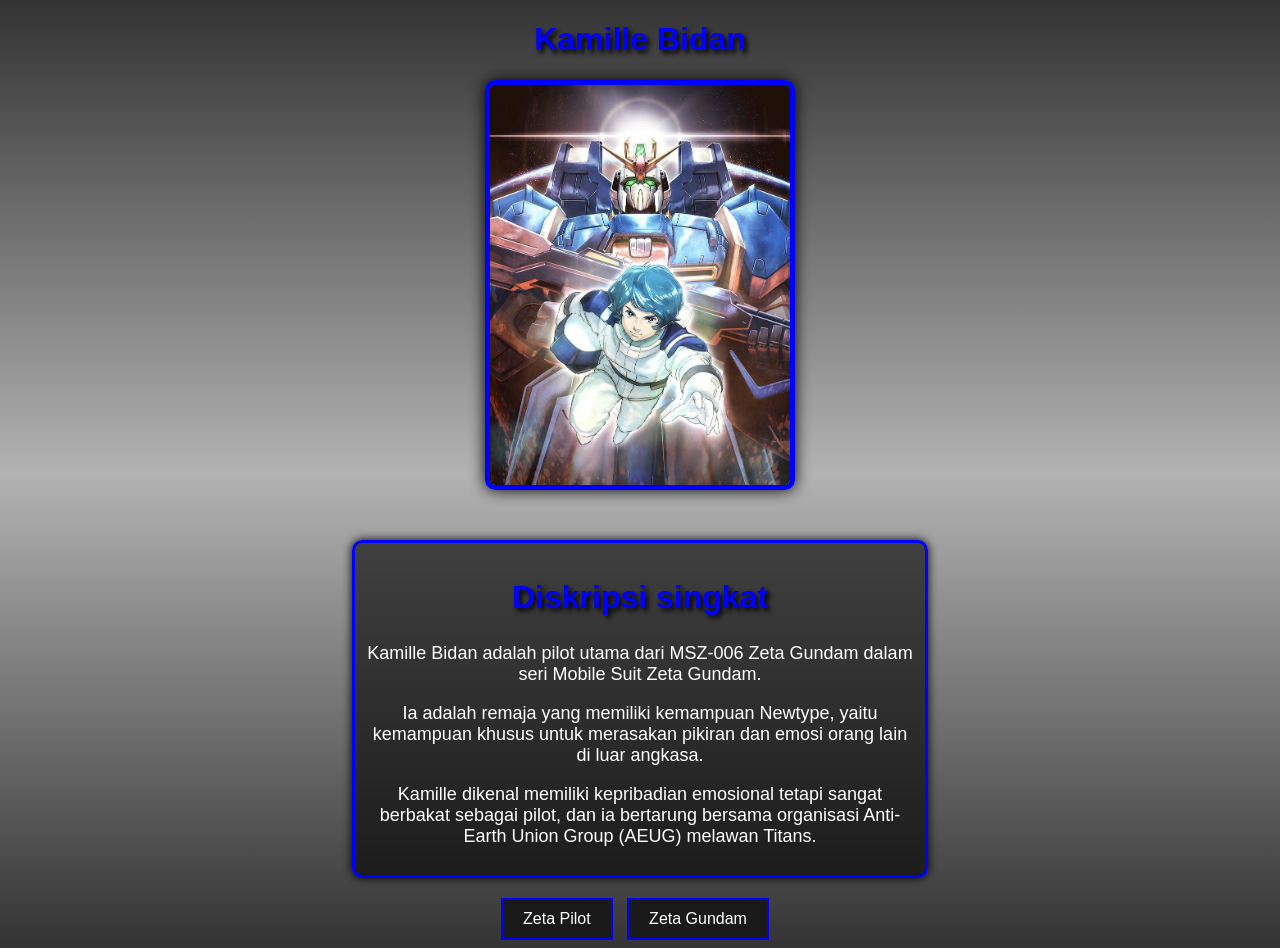
==== pilot.html @ 4eaa4636 "Tugas 2" ====
<!DOCTYPE html>
<html lang="en">
<head>
    <meta charset="UTF-8">
    <meta name="viewport" content="width=device-width, initial-scale=1.0">
    <title>Praktikum 2</title>
    <link rel="stylesheet" href="style.css">
</head>
<style>
        body{
            background-image: linear-gradient(
            rgba(0, 0, 0, 0.8), 
            rgba(0, 0, 0, 0.3),
            rgba(0, 0, 0, 0.8)
            ),  url("kamilebg.jpg");
            background-size: cover;
            background-position: center;
            background-repeat: no-repeat;
            color: white;
            font-family: Arial;
            min-height: 100vh;
        }

        .content{
            text-align: center;
            margin: 30px;
        }

        .deskripsi{
            font-size: 18px;
        }
    </style>
<body>
    <h1 style="text-align: center;
               color: blue;
               text-shadow: 3px 3px 5px black;"
               >Kamille Bidan</h1>
    
    <div class="gambar">
    <div id ="g1">   
    <img style="border: 5px solid blue; 
                border-radius: 10px;
                box-shadow: 0px 0px 15px black;
                display: block;
                margin: auto;" 
                src="kamileb.jpg" width="300" height="400">
    </div>            

    <div class="textbox">           
    <h2 style="color: blue;text-align: center; text-shadow: 3px 3px 5px black;font-size: xx-large;">Diskripsi singkat</h2>

    <div class="deskripsi">
    <p style="text-align: center;"> Kamille Bidan adalah pilot utama dari MSZ-006 Zeta Gundam dalam seri Mobile Suit Zeta Gundam.</p>
    <p style="text-align: center;"> Ia adalah remaja yang memiliki kemampuan Newtype, yaitu kemampuan khusus untuk merasakan pikiran dan emosi orang lain di luar angkasa.</p>
    <p style="text-align: center;"> Kamille dikenal memiliki kepribadian emosional tetapi sangat berbakat sebagai pilot, dan ia bertarung bersama organisasi Anti-Earth Union Group (AEUG) melawan Titans.</p>
    </div>
    </div>

    <div class ="menu">
         <button><a href="wave.html" class="button"style="text-decoration: none; color: white;"> Zeta Pilot</a></button>
         <button><a href="index.html" class="button"style="text-decoration: none; color: white;"> Zeta Gundam</a></button>
     </div>
</body>
</html>
---- style.css ----
.textbox{
    background-color: rgba(0,0,0,0.6);
    width: 550px;
    padding: 10px;
    border: 3px solid blue;
    border-radius: 10px;
    margin: auto;
    margin-top: 50px;
    box-shadow: 0px 0px 10px black;
    font-family: 'roboto', sans-serif;
}

.fiture{
    font-family: 'roboto', sans-serif;
    font-size: small;
}

.diskripsi{
    font-family: 'roboto', sans-serif;
    font-size: large;
    text-align: justify;

}

.menu{
    margin-top: 20px;
    text-align: center;
}

.menu button{
    background-color: #1a1a1a;
    color: white;
    border: 2px solid blue;
    padding: 10px 20px;
    margin-right: 10px;
    font-size: 16px;
    cursor: pointer;
}

.menu button:hover{
    background-color: #4da6ff;
}
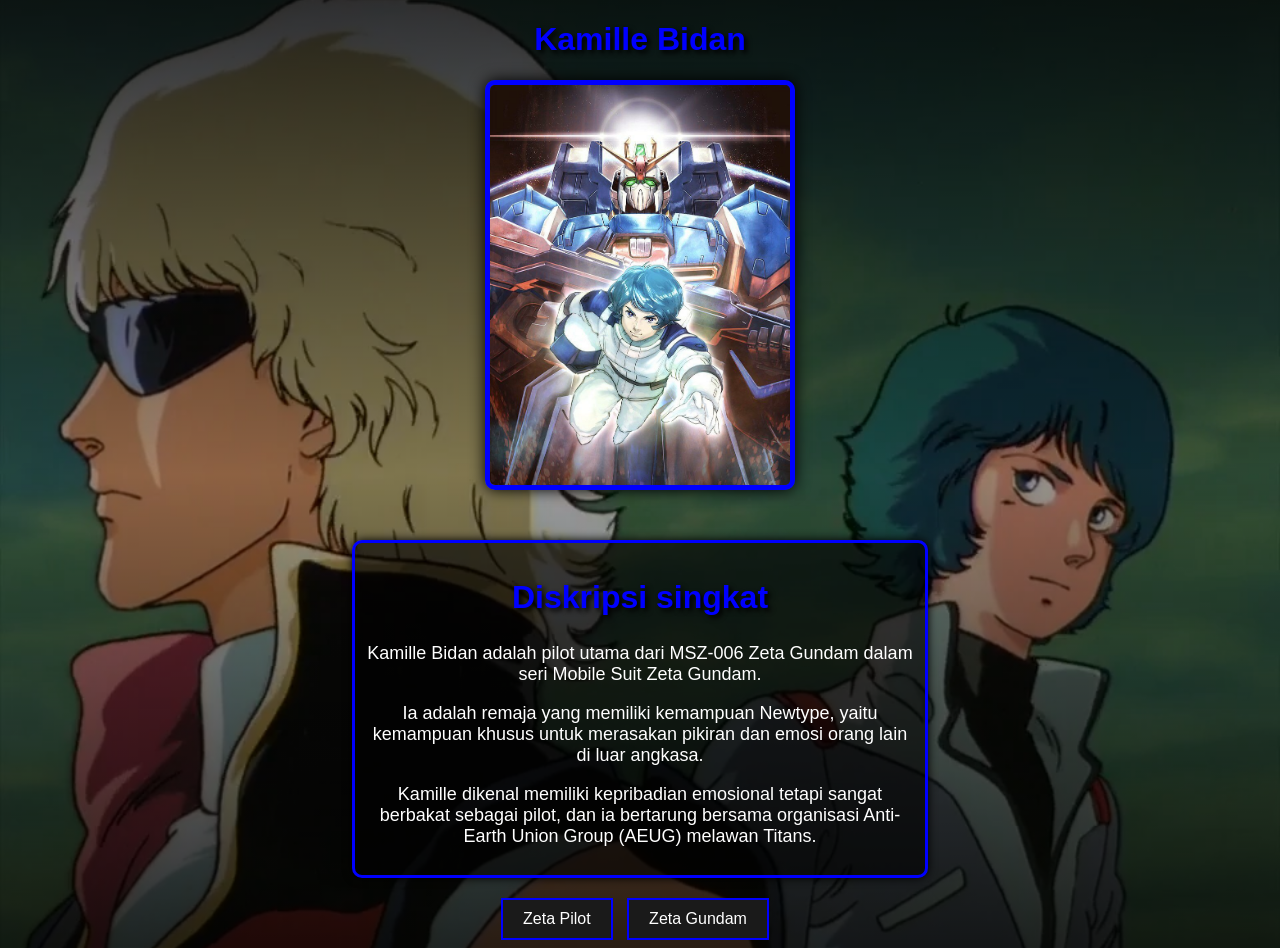
==== commit c332e195: "Tugas 2 rev" ====
--- a/pilot.html
+++ b/pilot.html
@@ -12,7 +12,7 @@
             rgba(0, 0, 0, 0.8), 
             rgba(0, 0, 0, 0.3),
             rgba(0, 0, 0, 0.8)
-            ),  url("kamilebg.jpg");
+            ),  url("bg pilot.webp");
             background-size: cover;
             background-position: center;
             background-repeat: no-repeat;
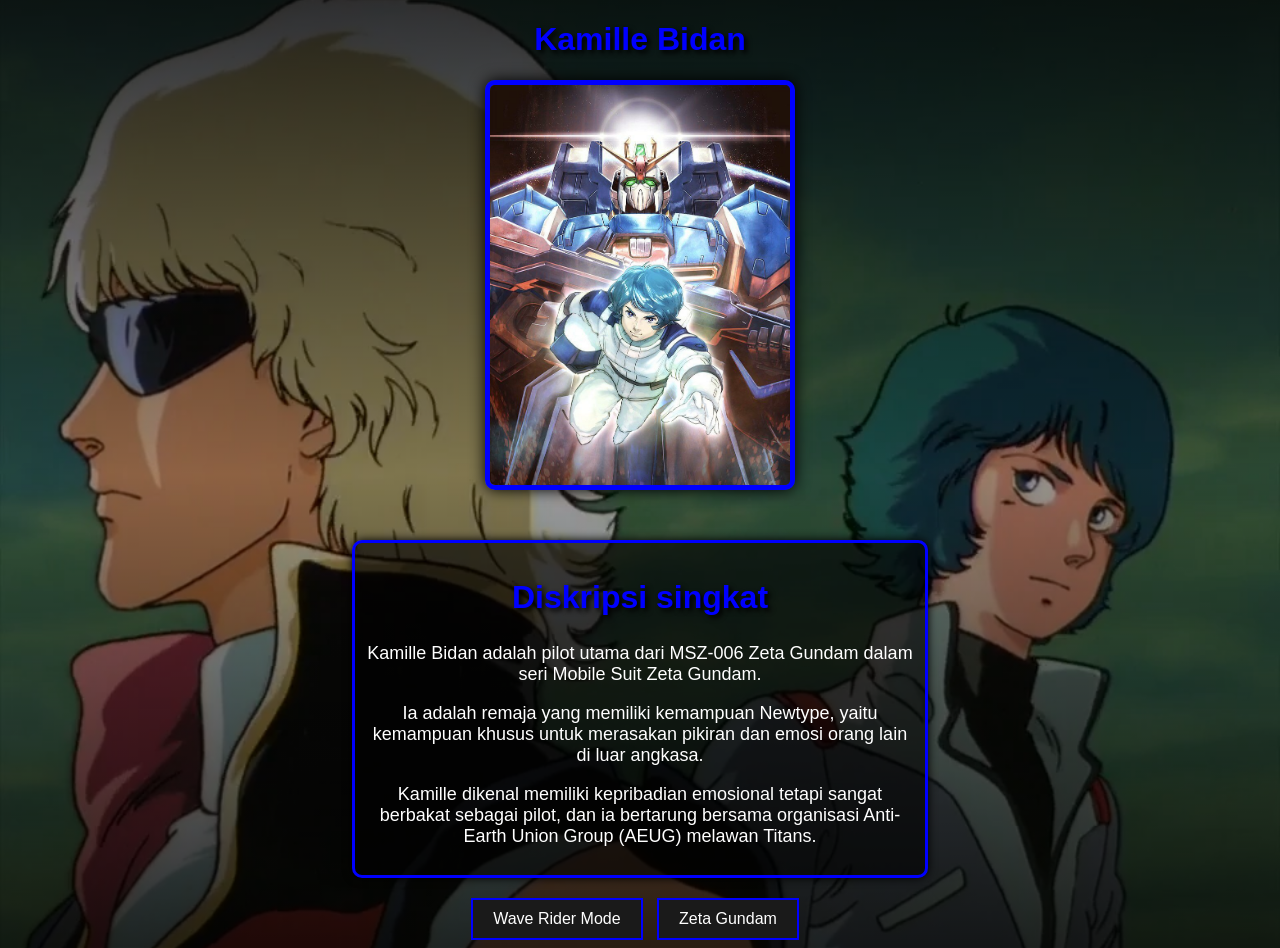
==== commit 9d90f679: "itulah typo" ====
--- a/pilot.html
+++ b/pilot.html
@@ -12,7 +12,7 @@
             rgba(0, 0, 0, 0.8), 
             rgba(0, 0, 0, 0.3),
             rgba(0, 0, 0, 0.8)
-            ),  url("bg pilot.webp");
+            ),  url("pic/bg pilot.webp");
             background-size: cover;
             background-position: center;
             background-repeat: no-repeat;
@@ -43,7 +43,7 @@
                 box-shadow: 0px 0px 15px black;
                 display: block;
                 margin: auto;" 
-                src="kamileb.jpg" width="300" height="400">
+                src="pic/kamileb.jpg" width="300" height="400">
     </div>            
 
     <div class="textbox">           
@@ -57,7 +57,7 @@
     </div>
 
     <div class ="menu">
-         <button><a href="wave.html" class="button"style="text-decoration: none; color: white;"> Zeta Pilot</a></button>
+         <button><a href="wave.html" class="button"style="text-decoration: none; color: white;"> Wave Rider Mode</a></button>
          <button><a href="index.html" class="button"style="text-decoration: none; color: white;"> Zeta Gundam</a></button>
      </div>
 </body>
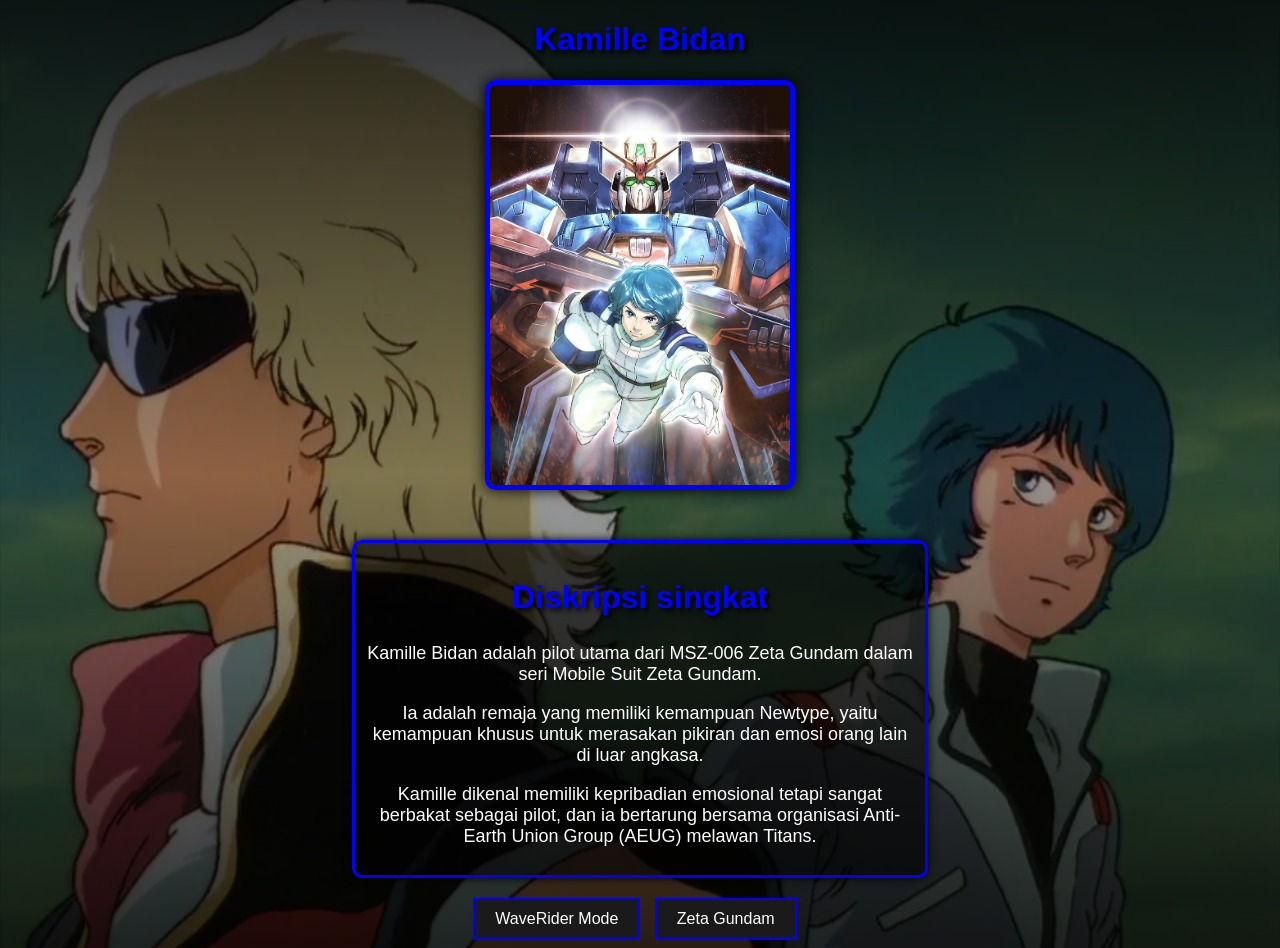
==== commit f7304c23: "tugas 2" ====
--- a/pilot.html
+++ b/pilot.html
@@ -57,7 +57,7 @@
     </div>
 
     <div class ="menu">
-         <button><a href="wave.html" class="button"style="text-decoration: none; color: white;"> Wave Rider Mode</a></button>
+         <button><a href="wave.html" class="button"style="text-decoration: none; color: white;"> WaveRider Mode</a></button>
          <button><a href="index.html" class="button"style="text-decoration: none; color: white;"> Zeta Gundam</a></button>
      </div>
 </body>
